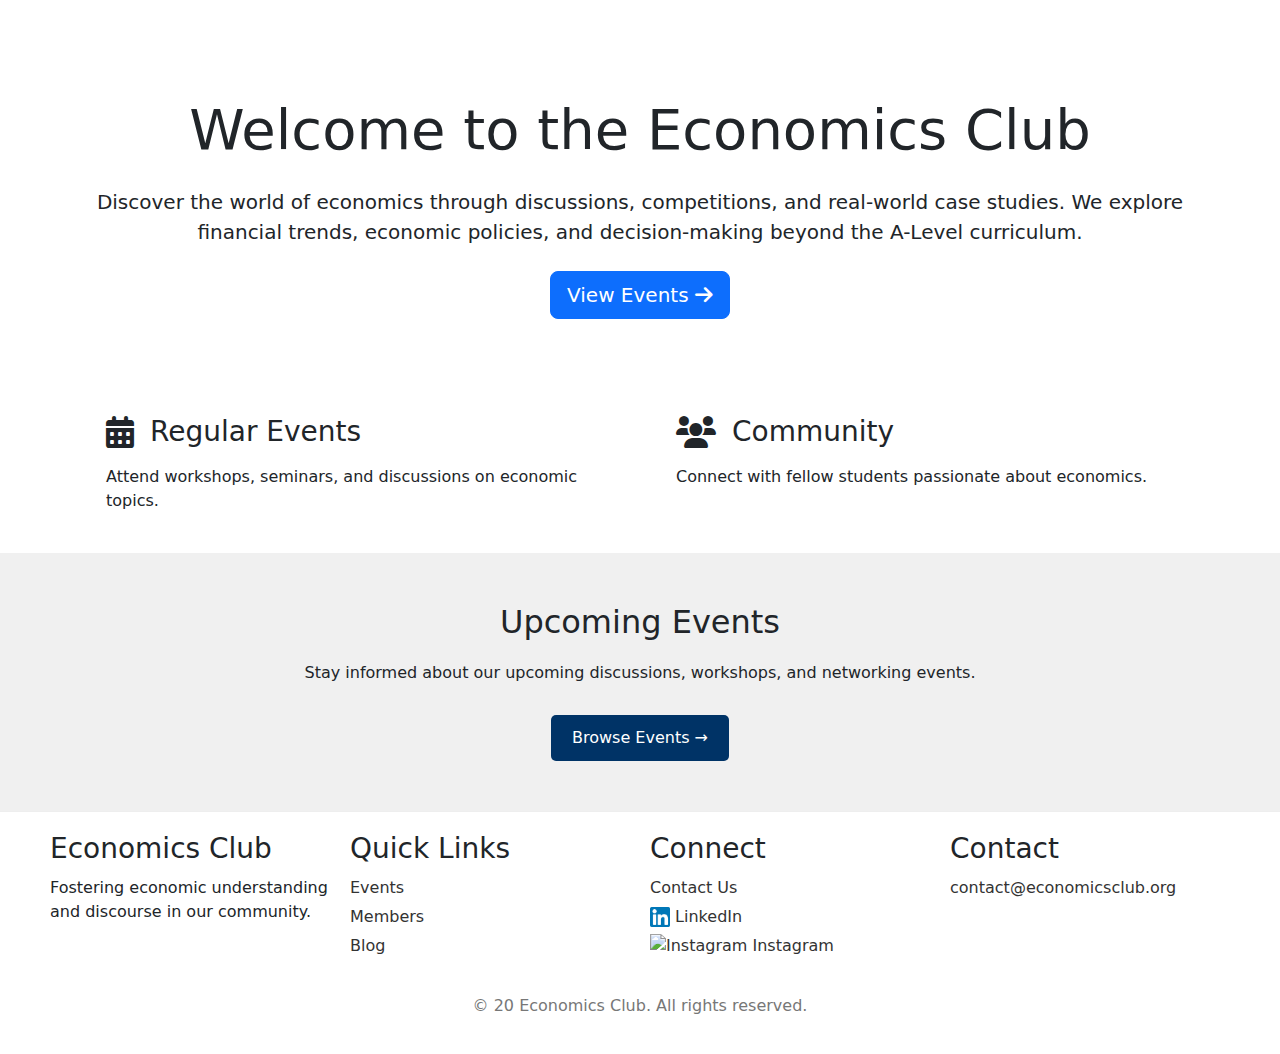
==== index.html @ e8fda764 "Add files via upload" ====
<!DOCTYPE html>
<html lang="en">
<head>
    <meta charset="UTF-8">
    <meta name="viewport" content="width=device-width, initial-scale=1.0">
    <title>Economics Club</title>
    <link href="https://cdn.jsdelivr.net/npm/bootstrap@5.3.0/dist/css/bootstrap.min.css" rel="stylesheet">
    <link href="https://cdnjs.cloudflare.com/ajax/libs/font-awesome/6.0.0/css/all.min.css" rel="stylesheet">
    <link href="static/css/style.css" rel="stylesheet">
    <style>
        /* Add the footer styling from the previous response here */
        .footer {
            background-color: white;
            padding: 20px;
            text-align: left;
            border-top: 1px solid #eee;
        }
        .footer-content {
            display: flex;
            justify-content: space-around;
            max-width: 1200px;
            margin: 0 auto;
        }
        .footer-section {
            flex: 1;
            padding: 0 10px;
        }
        .footer-section h3 {
            margin-bottom: 10px;
        }
        .footer-section ul {
            list-style: none;
            padding: 0;
        }
        .footer-section ul li {
            margin-bottom: 5px;
        }
        .footer-section a {
            text-decoration: none;
            color: #333;
        }
        .footer-section a:hover {
            text-decoration: underline;
        }
        .footer-bottom {
            text-align: center;
            padding-top: 20px;
            color: #777;
        }
        
        /* Add styling for the Upcoming Events section */
        .upcoming-events {
            background-color: #f0f0f0; /* Light background */
            text-align: center;
            padding: 50px 20px;
        }
        .upcoming-events h2 {
            margin-bottom: 20px;
        }
        .upcoming-events p {
            margin-bottom: 30px;
        }
        .upcoming-events .btn {
            background-color: #003366; /* Dark blue button color */
            color: white;
            padding: 10px 20px;
            border-radius: 5px;
            text-decoration: none;
        }
        .upcoming-events .btn:hover {
            background-color: #002244; /* Darker hover color */
        }
    </style>
</head>
<body>
    <nav class="navbar navbar-expand-lg navbar-dark fixed-top">
        <div class="container">
            <a class="navbar-brand" href="/"><i class="fas fa-chart-line me-2"></i>Economics Club</a>
            <button class="navbar-toggler" type="button" data-bs-toggle="collapse" data-bs-target="#navbarNav">
                <span class="navbar-toggler-icon"></span>
            </button>
            <div class="collapse navbar-collapse" id="navbarNav">
                <ul class="navbar-nav ms-auto">
                    <li class="nav-item"><a class="nav-link active" href="index.html">Home</a></li>
                    <li class="nav-item"><a class="nav-link" href="about.html">About</a></li>
                    <li class="nav-item"><a class="nav-link" href="events.html">Events</a></li>
                    <li class="nav-item"><a class="nav-link" href="members.html">Members</a></li>
                    <li class="nav-item"><a class="nav-link" href="blog.html">Blog</a></li>
                    <li class="nav-item"><a class="nav-link" href="contact.html">Contact</a></li>
                </ul>
            </div>
        </div>
    </nav>

    <main class="container mt-5 pt-5">
        <div class="text-center mb-5">
            <h1 class="display-4 mb-4">Welcome to the Economics Club</h1>
            <p class="lead mb-4">Discover the world of economics through discussions, competitions, and real-world case studies. We explore financial trends, economic policies, and decision-making beyond the A-Level curriculum.</p>
            <a href="events.html" class="btn btn-primary btn-lg">View Events <i class="fas fa-arrow-right"></i></a>
        </div>

        <div class="row mt-5 g-4">
            <div class="col-md-6">
                <div class="feature-card p-4 h-100">
                    <div class="d-flex align-items-center mb-3">
                        <i class="fas fa-calendar-alt fa-2x me-3"></i>
                        <h3 class="mb-0">Regular Events</h3>
                    </div>
                    <p>Attend workshops, seminars, and discussions on economic topics.</p>
                </div>
            </div>
            <div class="col-md-6">
                <div class="feature-card p-4 h-100">
                    <div class="d-flex align-items-center mb-3">
                        <i class="fas fa-users fa-2x me-3"></i>
                        <h3 class="mb-0">Community</h3>
                    </div>
                    <p>Connect with fellow students passionate about economics.</p>
                </div>
            </div>
        </div>

        </main>
        
        <div class="upcoming-events">
            <h2>Upcoming Events</h2>
            <p>Stay informed about our upcoming discussions, workshops, and networking events.</p>
            <a href="events.html" class="btn">Browse Events →</a>
        </div>

    <footer class="footer">
        <div class="footer-content">
            <div class="footer-section">
                <h3>Economics Club</h3>
                <p>Fostering economic understanding and discourse in our community.</p>
            </div>
            <div class="footer-section">
                <h3>Quick Links</h3>
                <ul>
                    <li><a href="events.html">Events</a></li>
                    <li><a href="members.html">Members</a></li>
                    <li><a href="blog.html">Blog</a></li>
                </ul>
            </div>
            <div class="footer-section">
                <h3>Connect</h3>
                <ul>
                    <li><a href="/contact">Contact Us</a></li>
                    <li><a href="#"><img src="linkedin-icon.png" alt="LinkedIn" style="width: 20px; vertical-align: middle;"> LinkedIn</a></li>
                    <li><a href="#"><img src="insta.png" alt="Instagram" style="width: 20px; vertical-align: middle;"> Instagram</a></li>
                </ul>
            </div>
            <div class="footer-section">
                <h3>Contact</h3>
                <p><a href="mailto:contact@economicsclub.org">contact@economicsclub.org</a></p>
            </div>
        </div>
        <div class="footer-bottom">
            <p>&copy; 20 Economics Club. All rights reserved.</p>
        </div>
    </footer>

    <script src="https://cdn.jsdelivr.net/npm/bootstrap@5.3.0/dist/js/bootstrap.bundle.min.js"></script>
    <script src="static/js/main.js"></script>
</body>
</html>
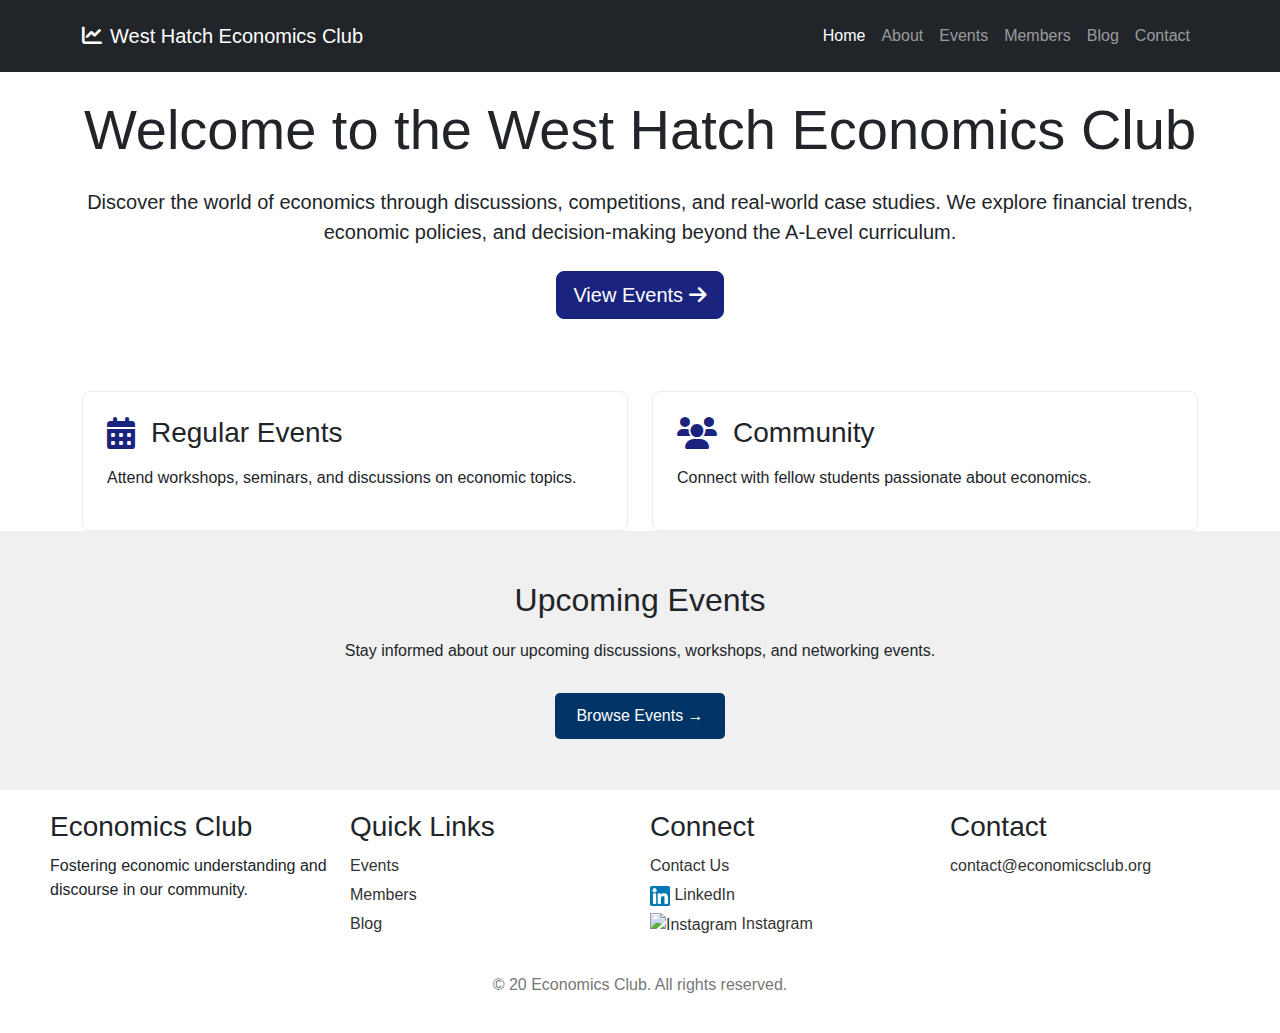
==== commit 0aca2889: "Add files via upload" ====
--- a/index.html
+++ b/index.html
@@ -3,7 +3,7 @@
 <head>
     <meta charset="UTF-8">
     <meta name="viewport" content="width=device-width, initial-scale=1.0">
-    <title>Economics Club</title>
+    <title>West Hatch Economics Club</title>
     <link href="https://cdn.jsdelivr.net/npm/bootstrap@5.3.0/dist/css/bootstrap.min.css" rel="stylesheet">
     <link href="https://cdnjs.cloudflare.com/ajax/libs/font-awesome/6.0.0/css/all.min.css" rel="stylesheet">
     <link href="static/css/style.css" rel="stylesheet">
@@ -75,7 +75,7 @@
 <body>
     <nav class="navbar navbar-expand-lg navbar-dark fixed-top">
         <div class="container">
-            <a class="navbar-brand" href="/"><i class="fas fa-chart-line me-2"></i>Economics Club</a>
+            <a class="navbar-brand" href="/"><i class="fas fa-chart-line me-2"></i>West Hatch Economics Club</a>
             <button class="navbar-toggler" type="button" data-bs-toggle="collapse" data-bs-target="#navbarNav">
                 <span class="navbar-toggler-icon"></span>
             </button>
@@ -94,7 +94,7 @@
 
     <main class="container mt-5 pt-5">
         <div class="text-center mb-5">
-            <h1 class="display-4 mb-4">Welcome to the Economics Club</h1>
+            <h1 class="display-4 mb-4">Welcome to the West Hatch Economics Club</h1>
             <p class="lead mb-4">Discover the world of economics through discussions, competitions, and real-world case studies. We explore financial trends, economic policies, and decision-making beyond the A-Level curriculum.</p>
             <a href="events.html" class="btn btn-primary btn-lg">View Events <i class="fas fa-arrow-right"></i></a>
         </div>
--- a/static/css/style.css
+++ b/static/css/style.css
@@ -0,0 +1,200 @@
+:root {
+    --transition-speed: 0.3s;
+    --dark-blue: #1a237e;
+}
+
+/* General Styles */
+body {
+    font-family: 'Inter', sans-serif;
+    scroll-behavior: smooth;
+    background-color: var(--bs-white);
+    color: var(--bs-dark);
+}
+
+/* Navigation */
+.navbar {
+    transition: background-color var(--transition-speed);
+    padding: 1rem 0;
+    background-color: var(--bs-dark);
+}
+
+/* Hero Section */
+.hero {
+    height: 100vh;
+    position: relative;
+    color: var(--bs-dark);
+}
+
+.hero .container {
+    position: relative;
+    z-index: 1;
+}
+
+/* Feature Cards */
+.feature-card {
+    background: var(--bs-white);
+    border: 1px solid var(--bs-gray-200);
+    border-radius: 8px;
+    transition: transform var(--transition-speed);
+}
+
+.feature-card:hover {
+    transform: translateY(-5px);
+    box-shadow: 0 5px 15px rgba(0, 0, 0, 0.1);
+}
+
+.feature-card i {
+    color: var(--dark-blue);
+}
+
+/* Events List */
+.event-list {
+    display: flex;
+    flex-direction: column;
+    gap: 1.5rem;
+}
+
+.event-card {
+    background: var(--bs-white);
+    padding: 1.5rem;
+    border-radius: 8px;
+    border: 1px solid var(--bs-gray-200);
+    transition: transform var(--transition-speed);
+}
+
+.event-card:hover {
+    transform: translateY(-5px);
+    box-shadow: 0 5px 15px rgba(0, 0, 0, 0.1);
+}
+
+.event-card .date {
+    color: var(--dark-blue);
+    font-weight: bold;
+    margin-bottom: 0.5rem;
+}
+
+.event-details {
+    display: flex;
+    gap: 2rem;
+    color: var(--bs-gray-600);
+    margin-top: 1rem;
+}
+
+.event-details i {
+    color: var(--dark-blue);
+}
+
+/* Blog Cards */
+.blog-card {
+    padding: 1rem;
+    margin-bottom: 2rem;
+    transition: transform var(--transition-speed);
+}
+
+.blog-card:hover {
+    transform: translateY(-5px);
+}
+
+.blog-card img {
+    height: 200px;
+    object-fit: cover;
+    width: 100%;
+}
+
+/* Social Links */
+.social-links a {
+    transition: opacity var(--transition-speed);
+}
+
+.social-links a:hover {
+    opacity: 0.8;
+}
+
+/* Contact Form */
+.contact-form {
+    background: var(--bs-white);
+    padding: 2rem;
+    border-radius: 8px;
+    border: 1px solid var(--bs-gray-200);
+}
+
+.contact-item {
+    text-align: center;
+    padding: 1.5rem;
+    background: var(--bs-white);
+    border: 1px solid var(--bs-gray-200);
+    border-radius: 8px;
+}
+
+.contact-item i {
+    font-size: 2rem;
+    color: var(--dark-blue);
+}
+
+.form-control {
+    padding: 0.8rem;
+    border: 1px solid var(--bs-gray-300);
+}
+
+.form-control:focus {
+    border-color: var(--dark-blue);
+    box-shadow: 0 0 0 0.2rem rgba(26, 35, 126, 0.25);
+}
+
+/* Button Styles */
+.btn-primary {
+    background-color: var(--dark-blue);
+    border-color: var(--dark-blue);
+}
+
+.btn-primary:hover {
+    background-color: #0d1b69;
+    border-color: #0d1b69;
+}
+
+.btn-outline-dark {
+    color: var(--dark-blue);
+    border-color: var(--dark-blue);
+}
+
+.btn-outline-dark:hover {
+    background-color: var(--dark-blue);
+    border-color: var(--dark-blue);
+    color: var(--bs-white);
+}
+
+/* Animations */
+.animate-up {
+    opacity: 0;
+    transform: translateY(20px);
+    transition: all var(--transition-speed);
+}
+
+.animate-up.visible {
+    opacity: 1;
+    transform: translateY(0);
+}
+
+/* Footer */
+.social-links a {
+    color: var(--bs-light);
+    margin: 0 10px;
+    font-size: 1.5rem;
+    transition: color var(--transition-speed);
+}
+
+.social-links a:hover {
+    color: var(--dark-blue);
+}
+
+/* Responsive Design */
+@media (max-width: 768px) {
+    .hero h1 {
+        font-size: 2.5rem;
+    }
+
+    .event-details {
+        flex-direction: column;
+        gap: 0.5rem;
+    }
+}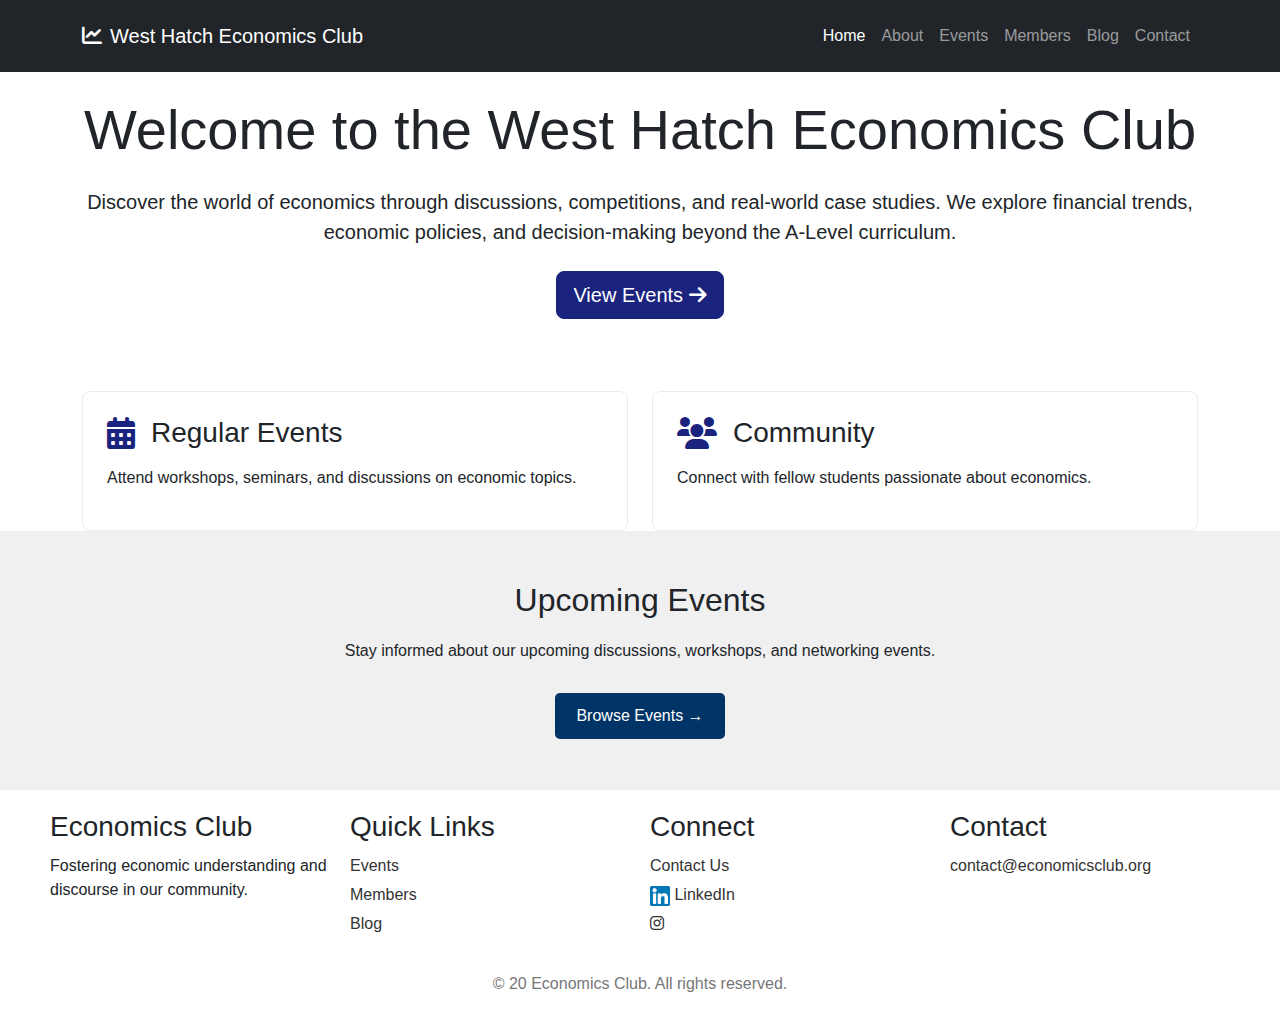
==== commit b769172d: "Build all-members page, edited picture on home page., Edited members page to add teams" ====
--- a/index.html
+++ b/index.html
@@ -147,7 +147,7 @@
                 <ul>
                     <li><a href="/contact">Contact Us</a></li>
                     <li><a href="#"><img src="linkedin-icon.png" alt="LinkedIn" style="width: 20px; vertical-align: middle;"> LinkedIn</a></li>
-                    <li><a href="#"><img src="insta.png" alt="Instagram" style="width: 20px; vertical-align: middle;"> Instagram</a></li>
+                    <li><a href="#"><i class="fab fa-instagram"></i></a></li>
                 </ul>
             </div>
             <div class="footer-section">
